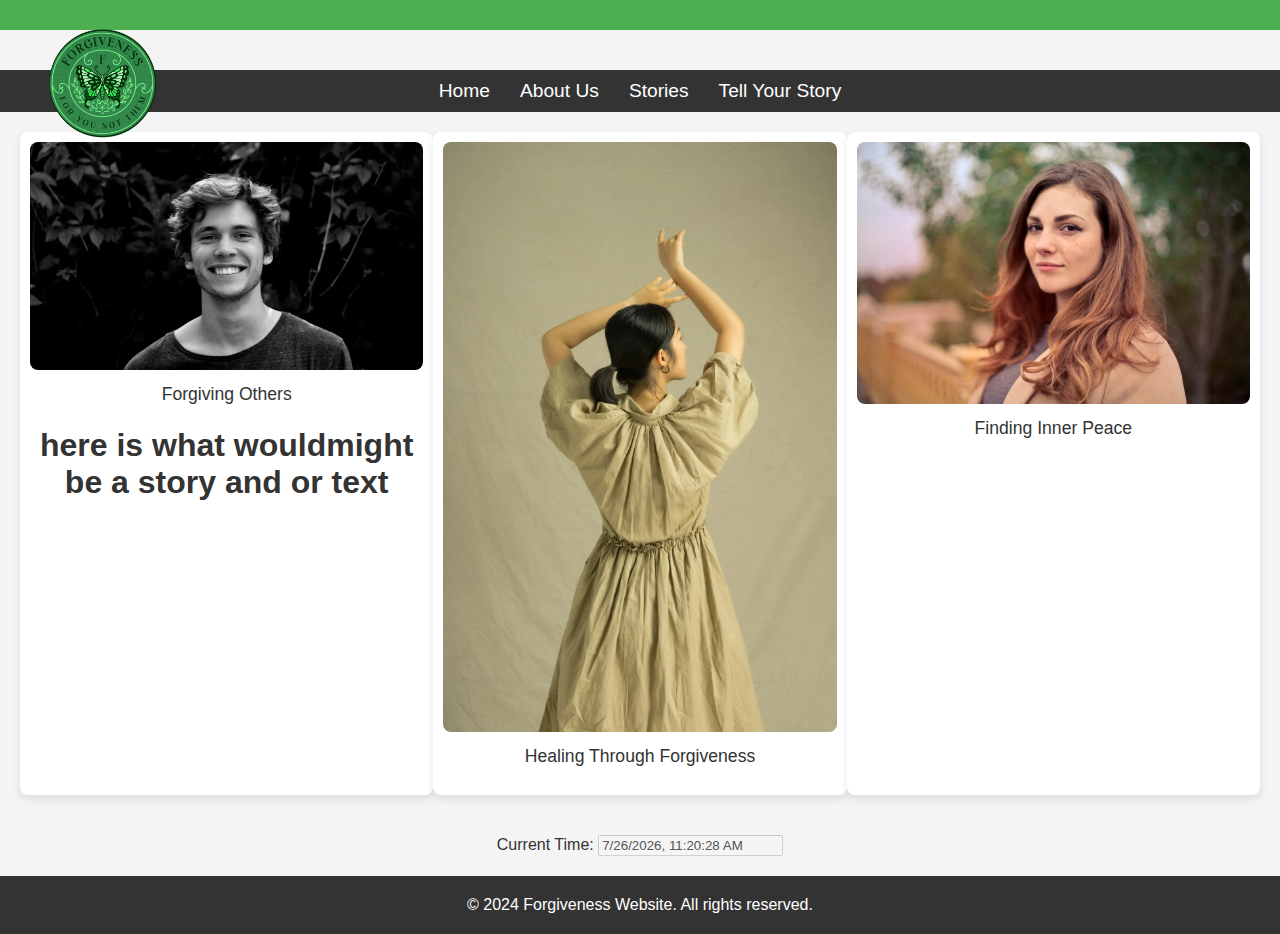
==== index.html @ 9c199dcc "Add files via upload" ====
<!DOCTYPE html>
<html lang="en">
<head>
  <meta charset="UTF-8">
  <meta name="viewport" content="width=device-width, initial-scale=1.0">
  <title>Forgiveness Website</title>
  <link rel="stylesheet" href="styles.css">
  <script src="script.js" defer></script>
</head>
<body>
  <header class="header">
    <div class="logo"><img src="logo.png" alt=""></div>
  </header>

  <nav>
    <ul class="nav-links">
      <li><a href="index.html">Home</a></li>
      <li><a href="about.html">About Us</a></li>
      <li><a href="stories.html">Stories</a></li>
      <li><a href="tell_yours.html">Tell Your Story</a></li>
    </ul>
  </nav>

  <main class="content">
    <section class="image-gallery">
      <div class="image-item">
        <img src="image 1.webp" alt="Forgiveness" class="image">
        <p class="caption">Forgiving Others 
            <h1>here is what wouldmight be a story and or text </h1>
        </p>
      </div>
      <div class="image-item">
        <img src="image 2.webp" alt="Healing" class="image">
        <p class="caption">Healing Through Forgiveness</p>
      </div>
      <div class="image-item">
        <img src="image 3.webp" alt="Peace" class="image">
        <p class="caption">Finding Inner Peace</p>
      </div>
    </section>

    <section class="date-time">
      <label for="dateTime">Current Time:</label>
      <input type="text" id="dateTime" disabled>
    </section>
  </main>

  <footer>
    <p>&copy; 2024 Forgiveness Website. All rights reserved.</p>
  </footer>
</body>
</html>
---- styles.css ----
/* Global styles */
body {
    font-family: Arial, sans-serif;
    margin: 0;
    padding: 0;
    background-color: #f0f0f0;
    color: #333;
  }
  
  header {
    background-color: #4CAF50;
    padding: 15px;
    text-align: center;
    color: white;
  }
  
  header .logo {
    font-size: 1.5em;
    font-weight: bold;
    animation: slideIn 2s ease-out;
  }
  
  nav {
    background-color: #333;
  }
  
  nav .nav-links {
    display: flex;
    justify-content: center;
    padding: 10px;
    margin: 0;
  }
  
  nav .nav-links li {
    list-style: none;
    margin: 0 15px;
  }
  
  nav .nav-links a {
    text-decoration: none;
    color: white;
    font-size: 1.2em;
    transition: color 0.3s ease;
  }
  
  nav .nav-links a:hover {
    color: #4CAF50;
  }
  
  .content {
    display: flex;
    flex-wrap: wrap;
    justify-content: center;
    padding: 20px;
    gap: 20px;
  }
  
  .image-gallery {
    display: flex;
    flex-wrap: wrap;
    justify-content: center;
  }
  
  .image-item {
    flex-grow: 1;
    flex-basis: 30%;
    text-align: center;
    background-color: #fff;
    padding: 10px;
    border-radius: 8px;
    box-shadow: 0 4px 8px rgba(0, 0, 0, 0.1);
    transition: transform 0.3s ease-in-out;
  }
  
  .image-item:hover {
    transform: scale(1.05);
  }
  
  .image-item img {
    width: 100%;
    border-radius: 8px;
  }
  
  .caption {
    margin-top: 10px;
    font-size: 1.1em;
    color: #333;
  }
  
  .date-time {
    margin-top: 20px;
    text-align: center;
  }
  
  footer {
    text-align: center;
    padding: 20px;
    background-color: #333;
    color: white;
  }
  
  footer p {
    margin: 0;
  }
  
  @keyframes slideIn {
    0% {
      transform: translateX(-100%);
    }
    100% {
      transform: translateX(0);
    }
  }
  
  /* Responsive Design */
  @media (max-width: 768px) {
    .image-item {
      flex-basis: 45%;
    }
  
    .nav-links {
      flex-direction: column;
    }
  }
  
  @media (max-width: 480px) {
    .image-item {
      flex-basis: 90%;
    }
  
    .nav-links {
      flex-direction: column;
    }
  
    header .logo {
      font-size: 1.2em;
    }
  }
  

  header {
    position: relative;
    background-color: #4CAF50;
    padding: 15px;
    text-align: center;
    color: white;
  }
  
  header .logo {
    font-size: 1.5em;
    font-weight: bold;
    animation: slideIn 2s ease-out;
  }
  
  header .logo img {
    position: absolute;
    top: 10px;
    left: 10px;
    width: 200px; /* Adjust the size of the logo */
    height: auto;
  }
  

/* THIS IS THE CUT OFF BELOW IS STRICTLY ABOUT US PAGE */
body {
    font-family: 'Arial', sans-serif;
    margin: 0;
    padding: 0;
    background-color: #f4f4f4;
    color: #333;
  }
  
  .container {
    width: 100%;
    padding: 20px;
    background-color: #e5f9e5;
  }
  
  header {
    text-align: center;
    margin-bottom: 40px;
  }
  
  header h1 {
    font-size: 3em;
    color: #4CAF50;
    margin-bottom: 10px;
  }
  
  header p {
    font-size: 1.2em;
    color: #2e7d32;
  }
  
  .content {
    display: flex;
    flex-wrap: wrap;
    justify-content: space-around;
    gap: 20px;
  }
  
  .about-text {
    flex: 1;
    min-width: 250px;
    padding: 20px;
    background-color: #fff;
    border-radius: 10px;
    box-shadow: 0 4px 8px rgba(0, 0, 0, 0.1);
  }
  
  .about-text h2 {
    font-size: 2em;
    color: #388e3c;
    margin-bottom: 15px;
  }
  
  .about-text p, .about-text ul {
    font-size: 1.1em;
    color: #555;
  }
  
  .about-text ul {
    padding-left: 20px;
  }
  
  .about-text li {
    list-style-type: disc;
    margin-bottom: 8px;
  }
  
  /* Media Queries */
  @media (max-width: 1024px) {
    header h1 {
      font-size: 2.5em;
    }
  
    header p {
      font-size: 1.1em;
    }
  
    .content {
      flex-direction: column;
      align-items: center;
    }
  
    .about-text {
      width: 80%;
      margin-bottom: 20px;
    }
  }
  
  @media (max-width: 768px) {
    header h1 {
      font-size: 2em;
    }
  
    header p {
      font-size: 1em;
    }
  
    .content {
      padding: 10px;
    }
  
    .about-text {
      width: 100%;
      margin-bottom: 15px;
    }
  
    .about-text h2 {
      font-size: 1.8em;
    }
  
    .about-text p {
      font-size: 1em;
    }
  }
  
  @media (max-width: 480px) {
    header h1 {
      font-size: 1.8em;
    }
  
    header p {
      font-size: 0.9em;
    }
  
    .content {
      padding: 10px;
    }
  
    .about-text {
      width: 100%;
      margin-bottom: 10px;
    }
  
    .about-text h2 {
      font-size: 1.6em;
    }
  
    .about-text p {
      font-size: 0.9em;
    }
  }
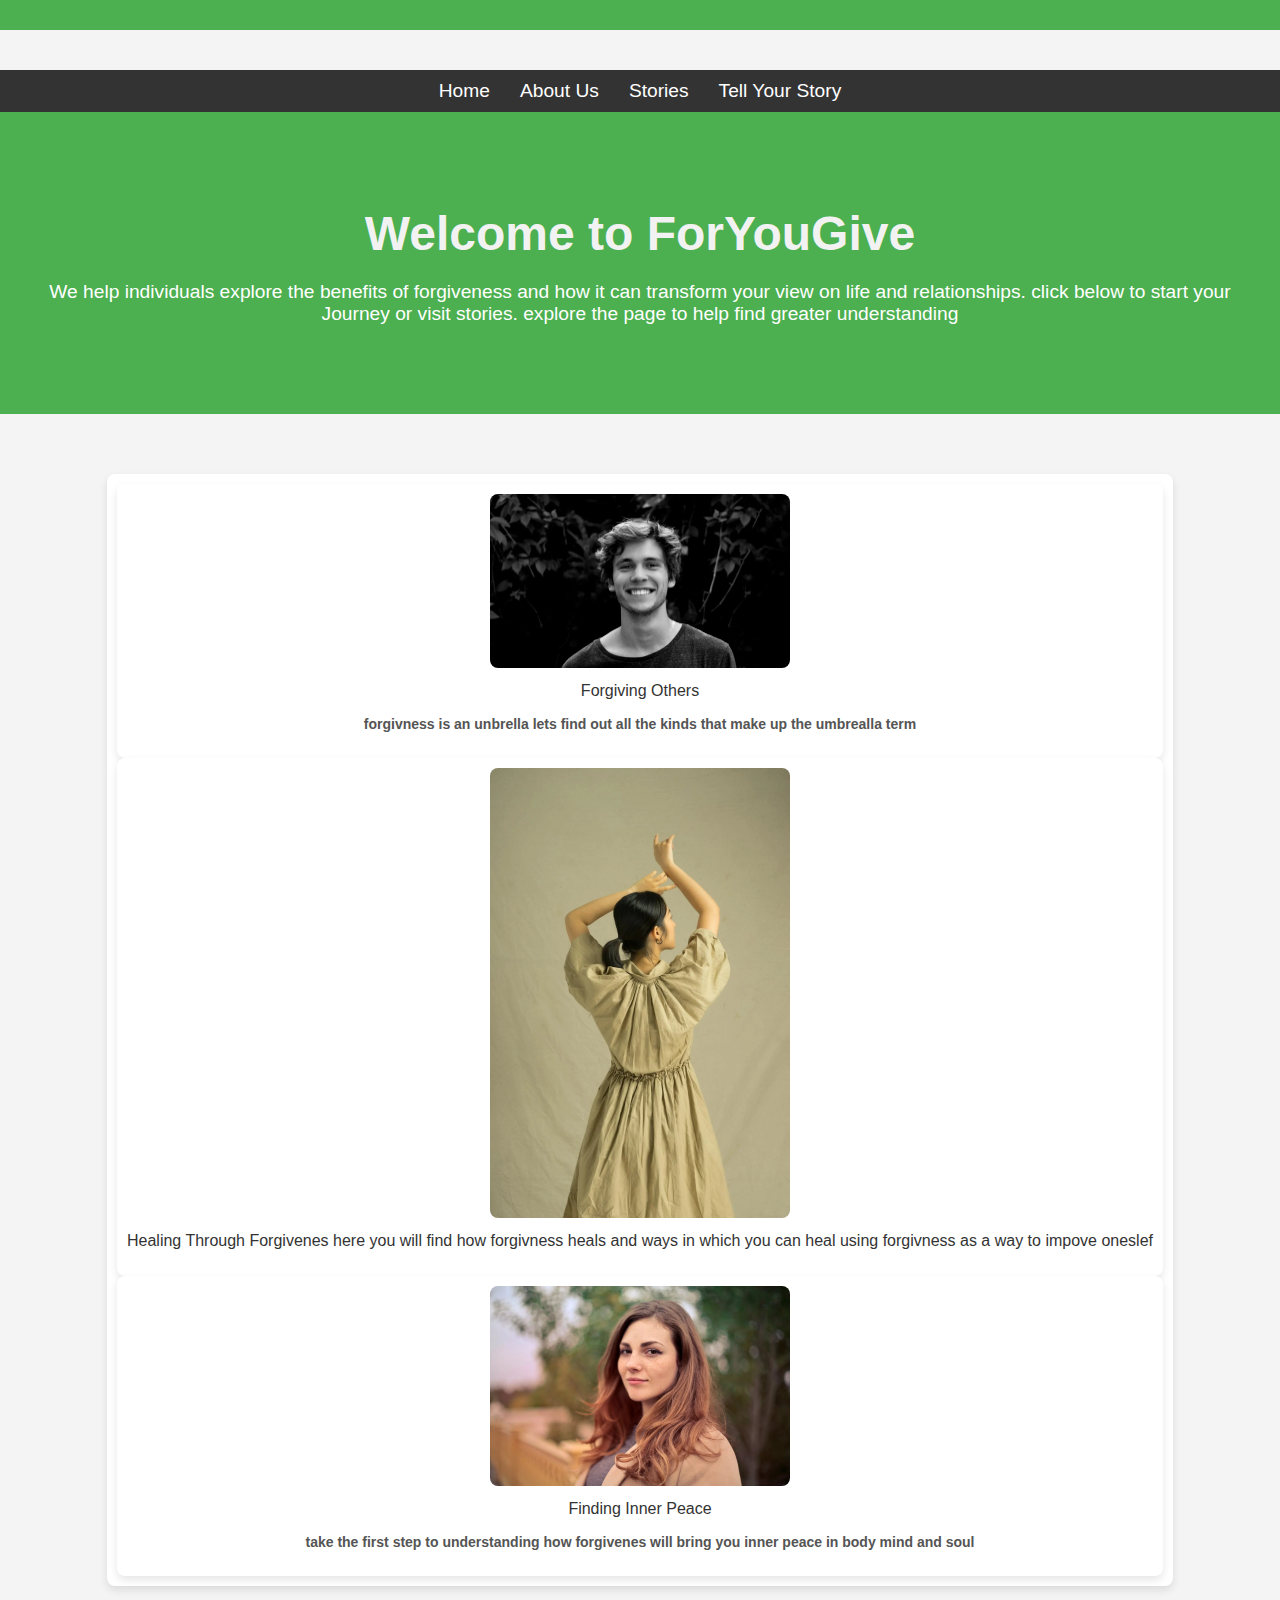
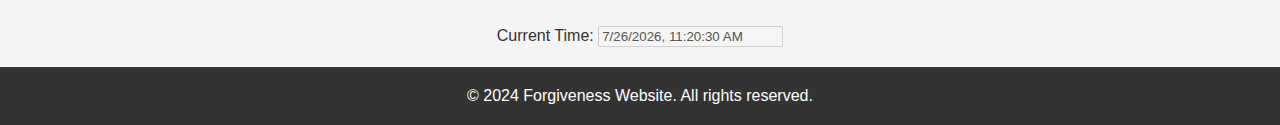
==== commit bc024633: "changed?" ====
--- a/index.html
+++ b/index.html
@@ -3,13 +3,12 @@
 <head>
   <meta charset="UTF-8">
   <meta name="viewport" content="width=device-width, initial-scale=1.0">
-  <title>Forgiveness Website</title>
+  <title>Forgiveness</title>
   <link rel="stylesheet" href="styles.css">
   <script src="script.js" defer></script>
 </head>
 <body>
-  <header class="header">
-    <div class="logo"><img src="logo.png" alt=""></div>
+  <header class="header"> 
   </header>
 
   <nav>
@@ -20,22 +19,46 @@
       <li><a href="tell_yours.html">Tell Your Story</a></li>
     </ul>
   </nav>
+  <header>
+    <h1></h1>
+    <p><header>
+        <h1>Welcome to ForYouGive</h1>
+        <p>We help individuals explore the benefits of forgiveness and how it can transform your view on life and relationships. click below to start your Journey or visit stories. explore the page to help find greater understanding</p>
+    </header>
+
+</header>
 
   <main class="content">
+
+    
+    </script> 
     <section class="image-gallery">
       <div class="image-item">
-        <img src="image 1.webp" alt="Forgiveness" class="image">
-        <p class="caption">Forgiving Others 
-            <h1>here is what wouldmight be a story and or text </h1>
-        </p>
-      </div>
-      <div class="image-item">
-        <img src="image 2.webp" alt="Healing" class="image">
-        <p class="caption">Healing Through Forgiveness</p>
-      </div>
-      <div class="image-item">
-        <img src="image 3.webp" alt="Peace" class="image">
-        <p class="caption">Finding Inner Peace</p>
+        <div class="image-item">
+          <a href="forgiveness.html">
+            <img src="image 1.webp" alt="Forgiveness" class="image">
+          </a>
+          <p class="caption">Forgiving Others
+            <h1>forgivness is an unbrella lets find out all the kinds that make up the umbrealla term</h1>
+          </p>
+        </div>
+  
+        <!-- Link image 2 to the "healing.html" page -->
+        <div class="image-item">
+          <a href="healing.html">
+            <img src="image 2.webp" alt="Healing" class="image">
+          </a>
+          <p class="caption">Healing Through Forgivenes here you will find how forgivness heals and ways in which you can heal using forgivness as a way to impove oneslef</p>
+        </div>
+  
+        <!-- Link image 3 to the "peace.html" page -->
+        <div class="image-item">
+          <a href="peace.html">
+            <img src="image 3.webp" alt="Peace" class="image">
+          </a>
+          <p class="caption">Finding Inner Peace
+            <h1>take the first step to understanding how forgivenes will bring you inner peace in body mind and soul </h1>
+          </p>
       </div>
     </section>
 
--- a/styles.css
+++ b/styles.css
@@ -159,7 +159,94 @@
     width: 200px; /* Adjust the size of the logo */
     height: auto;
   }
-  
+  /* General styling for the page */
+body {
+  font-family: Arial, sans-serif;
+  margin: 0;
+  padding: 0;
+}
+
+/* Search bar styling */
+.search-bar {
+  display: flex;
+  justify-content: center;
+  margin: 20px 0;
+  opacity: 0; /* Initially hidden */
+  animation: fadeIn 1s forwards; /* Trigger fade-in animation */
+}
+
+#searchInput {
+  width: 300px; /* Make the search bar long */
+  padding: 12px 20px;
+  font-size: 16px;
+  border-radius: 50px; /* Oval shape */
+  border: 2px solid #4CAF50; /* Green border */
+  background-color: #e8f5e9; /* Light green background */
+  color: #388e3c; /* Dark green text */
+  outline: none;
+  transition: all 0.3s ease; /* Smooth transition for hover effect */
+}
+
+/* Fade-in animation */
+@keyframes fadeIn {
+  from {
+    opacity: 0;
+  }
+  to {
+    opacity: 1;
+  }
+}
+
+/* Hover effect when user interacts with the search bar */
+#searchInput:hover {
+  border-color: #66bb6a; /* Lighter green border on hover */
+  background-color: #c8e6c9; /* Slightly darker background on hover */
+}
+
+/* Placeholder styling */
+#searchInput::placeholder {
+  color: #388e3c;
+  font-style: italic;
+}
+
+/* Show search bar when the page loads, using a fade-in effect */
+body {
+  animation: fadeIn 1s ease-out forwards;
+}
+/* Ensure images are smaller while maintaining aspect ratio */
+.image-gallery {
+  display: flex;
+  justify-content: space-between; /* Space out images */
+  gap: 20px; /* Add spacing between the images */
+}
+
+.image-item {
+  flex: 1; /* Allow image items to expand and fill available space */
+  text-align: center; /* Center the content */
+}
+
+.image {
+  width: 100%; /* Make images take up the full width of their container */
+  max-width: 300px; /* Limit max width of images to 300px */
+  height: auto; /* Maintain the aspect ratio */
+  transition: transform 0.3s ease-in-out; /* Optional: Smooth scale effect */
+}
+
+.image:hover {
+  transform: scale(1.1); /* Optional: Slightly enlarge the image on hover */
+}
+
+.caption {
+  margin-top: 10px; /* Add space between the image and caption */
+  font-size: 16px; /* Adjust font size */
+  color: #333; /* Caption text color */
+}
+
+h1 {
+  font-size: 14px; /* Adjust font size of the heading inside captions */
+  color: #555; /* Heading text color */
+}
+
 
 /* THIS IS THE CUT OFF BELOW IS STRICTLY ABOUT US PAGE */
 body {
@@ -183,13 +270,13 @@
   
   header h1 {
     font-size: 3em;
-    color: #4CAF50;
+    color: #f2f2f2;
     margin-bottom: 10px;
   }
   
   header p {
     font-size: 1.2em;
-    color: #2e7d32;
+    color: #ffffff;
   }
   
   .content {
